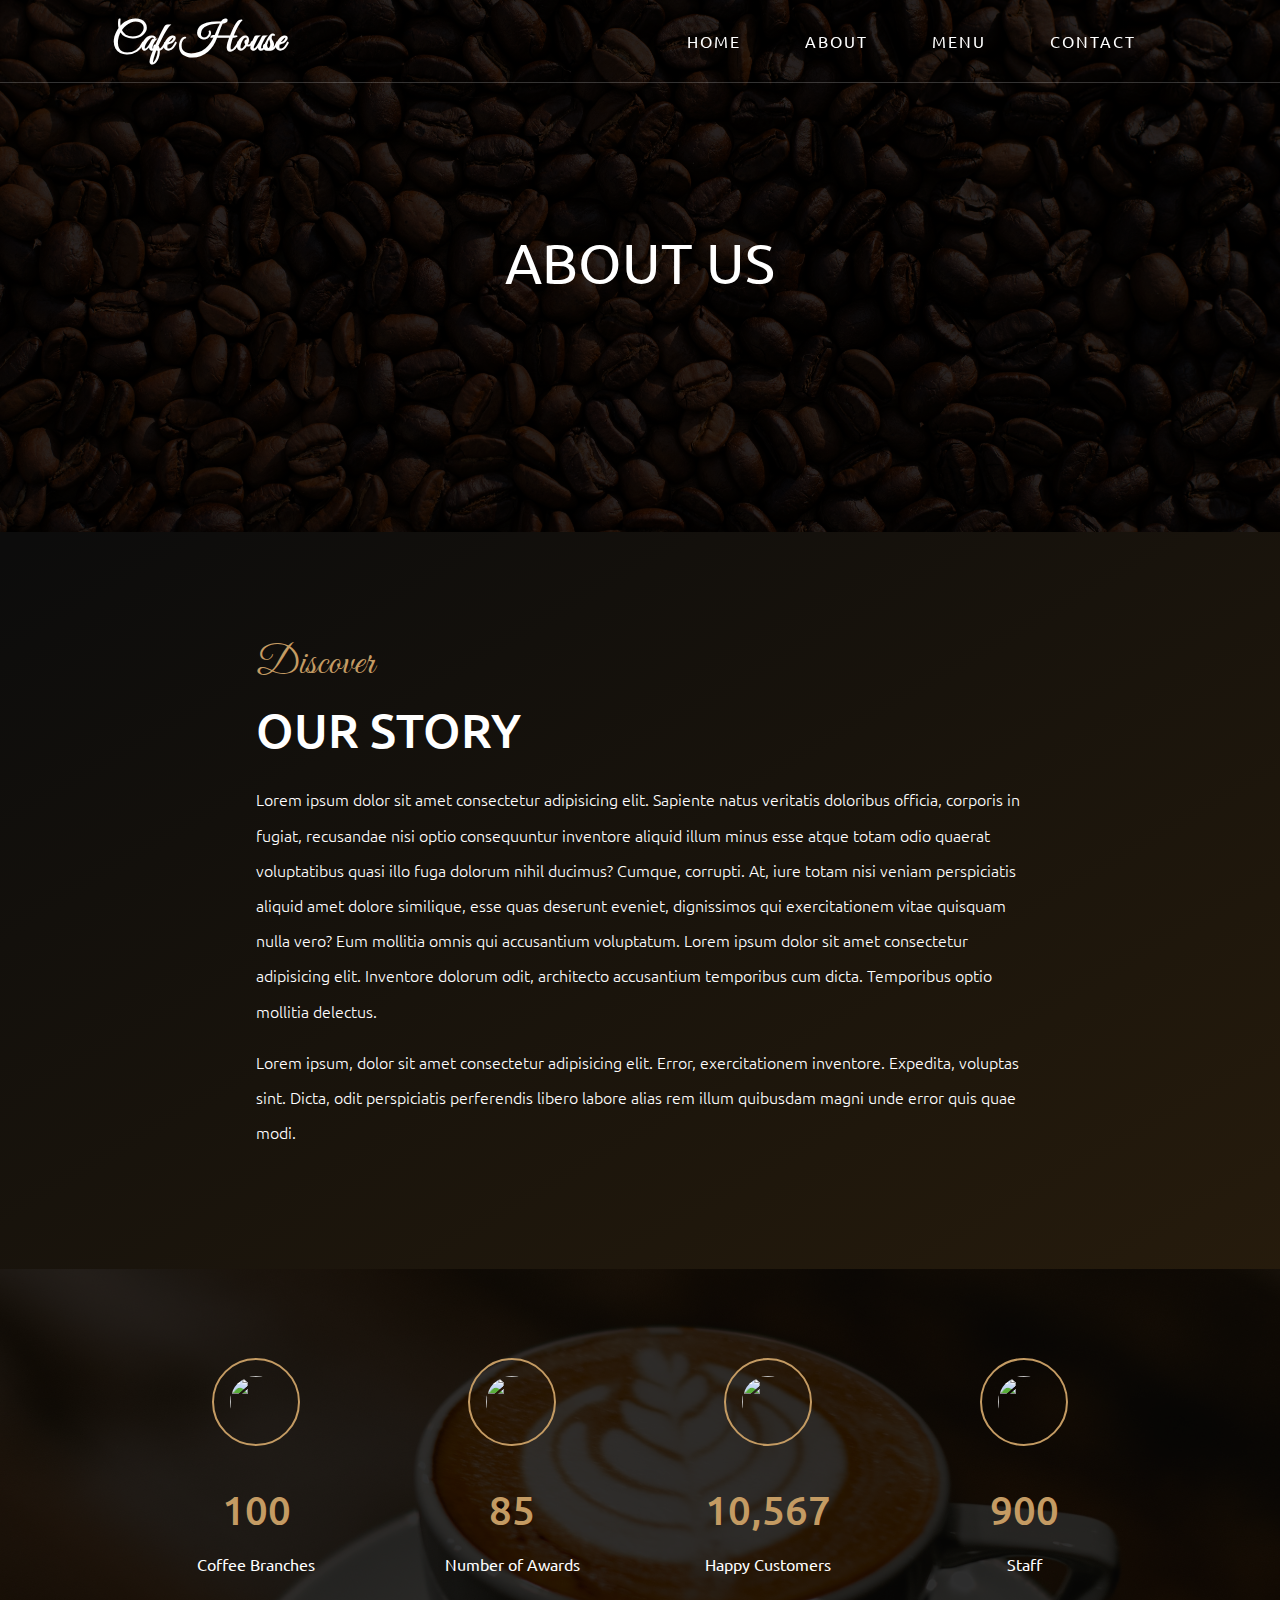
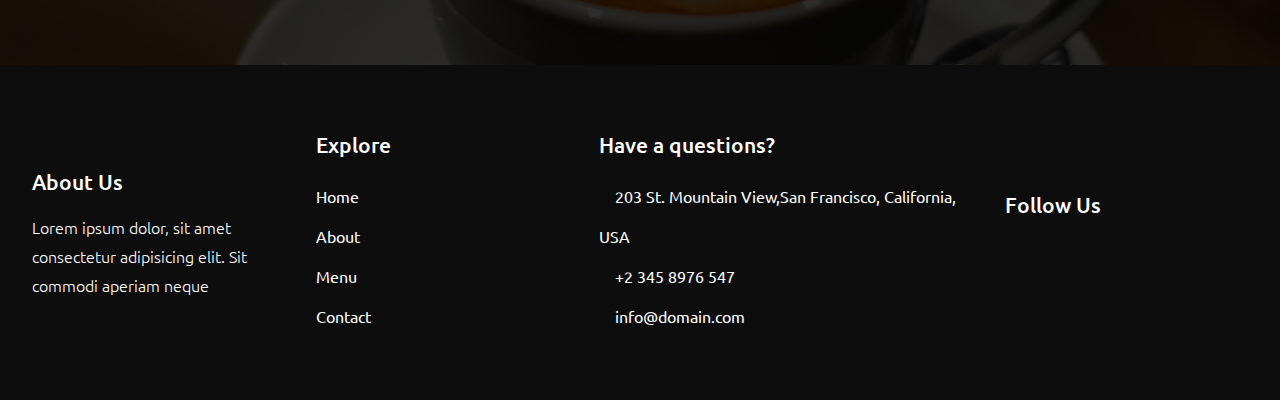
==== about.html @ 30e55684 "Final Checkpoint - Advance CSS" ====
<!DOCTYPE html>
<html lang="en">
  <head>
    <meta charset="UTF-8" />
    <meta http-equiv="X-UA-Compatible" content="IE=edge" />
    <meta name="viewport" content="width=device-width, initial-scale=1.0" />
    <link rel="stylesheet" href="./assets/stylesheet/style.css" />
    <link rel="preconnect" href="https://fonts.googleapis.com" />
    <link rel="preconnect" href="https://fonts.gstatic.com" crossorigin />
    <a href="https://icons8.com/icon/z0VmF5EzeNxe/coffee-cup"></a>
    <link
      href="https://fonts.googleapis.com/css2?family=Great+Vibes&family=Ubuntu:wght@300;400;500;700&display=swap"
      rel="stylesheet"
    />
    <script
      src="https://kit.fontawesome.com/269bfe6ad5.js"
      crossorigin="anonymous"
    ></script>
    <title>About</title>
  </head>
  <body>
    <header class="header">
      <div class="flex">
        <div class="logo"><a href="#">Cafe House</a></div>
        <label class="bars" for="toggle"> <i class="fas fa-bars"></i></label>
        <input type="checkbox" id="toggle" />
        <nav class="nav-menu">
          <ul class="flex sm-wrap">
            <li class="flex-100"><a href="index.html">home</a></li>
            <li class="flex-100"><a href="#">about</a></li>
            <li class="flex-100"><a href="menu.html">menu</a></li>
            <li class="flex-100"><a href="contact.html">contact</a></li>
          </ul>
        </nav>
      </div>
    </header>
    <main>
      <section class="about-hero center">
        <h1>About Us</h1>
      </section>
      <section class="about-story padding">
        <h3>Discover</h3>
        <h2>our story</h2>
        <p>
          Lorem ipsum dolor sit amet consectetur adipisicing elit. Sapiente
          natus veritatis doloribus officia, corporis in fugiat, recusandae nisi
          optio consequuntur inventore aliquid illum minus esse atque totam odio
          quaerat voluptatibus quasi illo fuga dolorum nihil ducimus? Cumque,
          corrupti. At, iure totam nisi veniam perspiciatis aliquid amet dolore
          similique, esse quas deserunt eveniet, dignissimos qui exercitationem
          vitae quisquam nulla vero? Eum mollitia omnis qui accusantium
          voluptatum. Lorem ipsum dolor sit amet consectetur adipisicing elit.
          Inventore dolorum odit, architecto accusantium temporibus cum dicta.
          Temporibus optio mollitia delectus.
        </p>
        <p>
          Lorem ipsum, dolor sit amet consectetur adipisicing elit. Error,
          exercitationem inventore. Expedita, voluptas sint. Dicta, odit
          perspiciatis perferendis libero labore alias rem illum quibusdam magni
          unde error quis quae modi.
        </p>
      </section>
      <section class="about-features padding center">
        <div class="feature">
          <img
            src="https://img.icons8.com/external-itim2101-lineal-itim2101/64/ffffff/external-coffee-cup-school-stationery-itim2101-lineal-itim2101-1.png"
            class="about-img"
          />
          <strong>100</strong>
          <span>Coffee Branches</span>
        </div>
        <div class="feature">
          <img
            src="https://img.icons8.com/external-itim2101-lineal-itim2101/64/ffffff/external-coffee-cup-school-stationery-itim2101-lineal-itim2101-1.png"
            class="about-img"
          />
          <strong>85</strong>
          <span>Number of Awards</span>
        </div>
        <div class="feature">
          <img
            src="https://img.icons8.com/external-itim2101-lineal-itim2101/64/ffffff/external-coffee-cup-school-stationery-itim2101-lineal-itim2101-1.png"
            class="about-img"
          />
          <strong>10,567</strong>
          <span>Happy Customers</span>
        </div>
        <div class="feature">
          <img
            src="https://img.icons8.com/external-itim2101-lineal-itim2101/64/ffffff/external-coffee-cup-school-stationery-itim2101-lineal-itim2101-1.png"
            class="about-img"
          />
          <strong>900</strong>
          <span>Staff</span>
        </div>
      </section>
    </main>
    <footer class="footer">
      <div class="container flex sm-wrap width-full">
        <article class="flex-20 flex-50 align-start">
          <strong>About Us</strong>
          <p>
            Lorem ipsum dolor, sit amet consectetur adipisicing elit. Sit
            commodi aperiam neque
          </p>
        </article>
        <article class="flex-20 flex-50 align-start">
          <strong>Explore</strong>
          <nav>
            <ul>
              <li><a href="index.html">Home</a></li>
              <li><a href="#">About</a></li>
              <li><a href="menu.html">Menu</a></li>
              <li><a href="contact.html">Contact</a></li>
            </ul>
          </nav>
        </article>
        <article class="flex-30 flex-50 align-start">
          <strong>Have a questions?</strong>
          <ul>
            <li>
              <a href="#"
                ><address>
                  <i class="fas fa-map-marker-alt"></i>
                  203 St. Mountain View,San Francisco, California, USA
                </address></a
              >
            </li>
            <li>
              <a href="#"><i class="fas fa-phone-alt"></i>+2 345 8976 547</a>
            </li>
            <li>
              <a href="#"><i class="far fa-envelope"></i>info@domain.com</a>
            </li>
          </ul>
        </article>
        <nav class="flex-20 flex-50 align-start">
          <strong>Follow Us</strong>
          <ul class="social-media-icons flex flex-start">
            <li>
              <a href="#"><i class="fab fa-facebook-f"></i></a>
            </li>
            <li>
              <a href="#"><i class="fab fa-twitter"></i></a>
            </li>
            <li>
              <a href="#"><i class="fab fa-instagram"></i></a>
            </li>
          </ul>
        </nav>
      </div>
    </footer>
    <script src="/script.js"></script>
  </body>
</html>
---- assets/stylesheet/style.css ----
html,
body,
div,
span,
applet,
object,
iframe,
h1,
h2,
h3,
h4,
h5,
h6,
p,
blockquote,
pre,
a,
abbr,
acronym,
address,
big,
cite,
code,
del,
dfn,
em,
img,
ins,
kbd,
q,
s,
samp,
small,
strike,
strong,
sub,
sup,
tt,
var,
b,
u,
i,
center,
dl,
dt,
dd,
ol,
ul,
li,
fieldset,
form,
label,
legend,
table,
caption,
tbody,
tfoot,
thead,
tr,
th,
td,
article,
aside,
canvas,
details,
embed,
figure,
figcaption,
footer,
header,
hgroup,
menu,
nav,
output,
ruby,
section,
summary,
time,
mark,
audio,
video {
  margin: 0;
  padding: 0;
  border: 0;
  font-size: 100%;
  font: inherit;
  vertical-align: baseline;
}

/* HTML5 display-role reset for older browsers */
article,
aside,
details,
figcaption,
figure,
footer,
header,
hgroup,
menu,
nav,
section {
  display: block;
}

body {
  line-height: 1;
}

ol,
ul {
  list-style: none;
}

blockquote,
q {
  quotes: none;
}

blockquote:before,
blockquote:after,
q:before,
q:after {
  content: "";
  content: none;
}

table {
  border-collapse: collapse;
  border-spacing: 0;
}

*,
*::before,
*::after {
  -webkit-box-sizing: border-box;
          box-sizing: border-box;
}

html {
  font-size: 16px;
}

body {
  font-family: "Ubuntu", sans-serif;
  line-height: 1.5;
  background-color: rgba(0, 0, 0, 0.95);
  color: white;
}

.container {
  width: 1250px;
  margin: 0 auto;
  padding: 0 2rem;
}

.flex {
  display: -webkit-box;
  display: -ms-flexbox;
  display: flex;
  -webkit-box-pack: justify;
      -ms-flex-pack: justify;
          justify-content: space-between;
  -webkit-box-align: center;
      -ms-flex-align: center;
          align-items: center;
}

.flex-start {
  -webkit-box-pack: start;
      -ms-flex-pack: start;
          justify-content: flex-start;
}

.flex-20 {
  -webkit-box-flex: 0;
      -ms-flex: 0 1 20%;
          flex: 0 1 20%;
}

.flex-30 {
  -webkit-box-flex: 0;
      -ms-flex: 0 1 30%;
          flex: 0 1 30%;
}

.flex-48 {
  -webkit-box-flex: 0;
      -ms-flex: 0 1 48%;
          flex: 0 1 48%;
}

.flex-col {
  display: -webkit-box;
  display: -ms-flexbox;
  display: flex;
  -webkit-box-orient: vertical;
  -webkit-box-direction: normal;
      -ms-flex-direction: column;
          flex-direction: column;
  -webkit-box-pack: center;
      -ms-flex-pack: center;
          justify-content: center;
}

.wrap {
  -ms-flex-wrap: wrap;
      flex-wrap: wrap;
}

.width-full {
  width: 100%;
}

a {
  text-decoration: none;
  color: white;
  display: inline-block;
}

.center {
  text-align: center;
}

h1 {
  font-size: 3.5rem;
  width: 50%;
  font-weight: 400;
  text-transform: uppercase;
  margin: 0 auto;
}

h2 {
  font-size: 3rem;
  font-weight: 500;
  text-transform: uppercase;
}

h3 {
  font-size: 2.5rem;
  font-family: "Great Vibes", cursive;
  color: #c49b63;
}

h4 {
  font-size: 2.2rem;
}

p {
  font-weight: 300;
  line-height: 1.8;
}

.padding {
  padding: 8% 0;
}

.btn-primary, .btn-secondry {
  padding: 1rem 1.5rem;
  display: inline-block;
  margin-top: 2rem;
}

.btn-primary {
  background: transparent;
  border: 2px solid #c49b63;
  color: #c49b63;
}

.btn-primary:hover {
  background-color: #c49b63;
  color: white;
}

.btn-secondry {
  background: #c49b63;
  color: white;
  border: none;
  font-size: 1rem;
  cursor: pointer;
}

.btn-secondry:hover {
  background: transparent;
  border: 2px solid #c49b63;
  color: #c49b63;
}

.about-hero, .menu-hero, .contact-hero {
  height: 60vh;
  display: -webkit-box;
  display: -ms-flexbox;
  display: flex;
  -webkit-box-orient: vertical;
  -webkit-box-direction: normal;
      -ms-flex-direction: column;
          flex-direction: column;
  -webkit-box-pack: center;
      -ms-flex-pack: center;
          justify-content: center;
  margin-top: -2rem;
}

#toggle,
.bars {
  display: none;
}

@media screen and (max-width: 415px) {
  html {
    font-size: 10px;
  }
  body {
    line-height: 1;
  }
  .flex-100 {
    -webkit-box-flex: 0;
        -ms-flex: 0 1 100%;
            flex: 0 1 100%;
  }
  .flex-50 {
    -webkit-box-flex: 0;
        -ms-flex: 0 1 50%;
            flex: 0 1 50%;
  }
  .sm-wrap {
    -ms-flex-wrap: wrap;
        flex-wrap: wrap;
  }
  .align-start {
    -ms-flex-item-align: start;
        align-self: flex-start;
  }
  .header {
    height: 5rem;
    background: rgba(0, 0, 0, 0.95);
  }
  .nav-menu {
    display: none;
    position: absolute;
    top: 5rem;
    left: 0;
    bottom: 0;
    right: 0;
    background-color: rgba(255, 255, 255, 0.95);
    width: 100%;
    height: 100vh;
    z-index: 4;
    padding-top: 10rem;
    text-align: center;
  }
  .nav-menu li {
    padding-bottom: 2rem;
    font-size: 2rem;
  }
  .nav-menu li a {
    color: #151111;
  }
  #toggle:checked ~ .nav-menu {
    display: inline-block;
  }
  .bars, .logo {
    position: fixed;
    top: 1.2rem;
    z-index: 9;
  }
  .bars {
    right: 3rem;
    font-size: 2.3rem;
    color: white;
    display: inline-block;
  }
  .logo {
    left: 3rem;
  }
  .active {
    background-color: rgba(255, 255, 255, 0.7);
  }
  .hero h1 {
    margin: 3rem auto;
  }
  h1 {
    line-height: 1.3;
  }
  h2 {
    margin-top: 0.5rem;
    margin-bottom: 2rem;
  }
  .about img {
    display: none;
  }
  .about .about-text {
    width: 100%;
    margin-left: 0;
  }
  .features article {
    margin-bottom: 1rem;
  }
  .menu-img {
    margin-top: 2rem;
  }
  .about-features {
    row-gap: 2rem;
  }
  .coffee-products .products {
    -ms-grid-columns: 1fr;
        grid-template-columns: 1fr;
    row-gap: 1rem;
  }
}

@media screen and (min-width: 415px) and (max-width: 770px) {
  html {
    font-size: 12px;
  }
  .coffee-products .products {
    -ms-grid-columns: (1fr)[2];
        grid-template-columns: repeat(2, 1fr);
    row-gap: 1rem;
  }
}

.header {
  padding: 0.7rem 7rem;
  border-bottom: 1px solid rgba(255, 255, 255, 0.2);
  position: fixed;
  width: 100%;
  top: 0;
  z-index: 5;
}

.active {
  background: rgba(255, 255, 255, 0.97);
  border: none;
}

.active a {
  color: #151111;
}

.logo {
  font-family: "Great Vibes", cursive;
  font-size: 2.5rem;
  font-weight: bolder;
}

.nav-menu a {
  text-transform: uppercase;
  margin: 0 2rem;
  letter-spacing: 2px;
}

.nav-menu a:hover {
  color: #c49b63;
}

.hero {
  height: 100vh;
  margin-top: -2rem;
  background: -webkit-gradient(linear, left top, left bottom, from(rgba(0, 0, 0, 0.75))), url(/assets/media/hero.jpg) no-repeat center center;
  background: linear-gradient(rgba(0, 0, 0, 0.75)), url(/assets/media/hero.jpg) no-repeat center center;
  background-size: cover;
}

.hero p {
  width: 60%;
  font-size: 1.2rem;
  margin: 2rem auto 0 auto;
}

.about img {
  height: 40rem;
  -o-object-fit: cover;
     object-fit: cover;
}

.about-text {
  width: 85%;
  background: rgba(0, 0, 0, 0.9);
  padding: 3rem;
  margin-left: -5.5rem;
}

.about-text a {
  color: #c49b63;
  font-size: 1.2rem;
  margin-top: 1rem;
}

.about-text a:hover {
  -webkit-transform: scale(1.05);
          transform: scale(1.05);
}

.features {
  background: #c49b63;
  color: black;
}

.features strong {
  font-size: 1.3rem;
  text-transform: uppercase;
  display: block;
  margin: 1.5rem 0;
}

.features img {
  border: 1px solid;
  padding: 1rem;
}

.features figure {
  height: 100%;
}

.menu-text {
  text-align: right;
  margin-right: 2rem;
}

.menu-text .btn {
  margin-top: 2rem;
}

.menu-img figure {
  height: 15.6rem;
  margin-bottom: 1.5rem;
}

.menu-img img {
  height: 100%;
  -o-object-fit: cover;
     object-fit: cover;
}

.testimony {
  background: -webkit-gradient(linear, left top, left bottom, from(rgba(0, 0, 0, 0.8))), url(/assets/media/hero_02.jpg) no-repeat center center;
  background: linear-gradient(rgba(0, 0, 0, 0.8)), url(/assets/media/hero_02.jpg) no-repeat center center;
  background-size: cover;
  padding-bottom: 0;
}

.testimony-text {
  display: -ms-grid;
  display: grid;
  -ms-grid-columns: (minmax(10rem, 1fr))[auto-fit];
      grid-template-columns: repeat(auto-fit, minmax(10rem, 1fr));
  margin-top: 8rem;
}

.testimony-text article:nth-child(2n + 1) {
  background-color: #c49b63;
}

.testimony-text article:nth-child(2n) {
  background-color: #b68b4f;
}

.testimony-text article {
  padding: 2rem;
  -webkit-box-pack: end;
      -ms-flex-pack: end;
          justify-content: flex-end;
  -webkit-transition: -webkit-transform 300ms ease-in-out;
  transition: -webkit-transform 300ms ease-in-out;
  transition: transform 300ms ease-in-out;
  transition: transform 300ms ease-in-out, -webkit-transform 300ms ease-in-out;
}

.testimony-text article:hover {
  -webkit-transform: scale(1.04);
          transform: scale(1.04);
  -webkit-box-shadow: 0 0 8px 2px rgba(0, 0, 0, 0.5);
          box-shadow: 0 0 8px 2px rgba(0, 0, 0, 0.5);
}

.testimony-text img {
  width: 4rem;
  height: 4rem;
  margin-right: 1rem;
  border-radius: 50%;
}

blockquote {
  font-style: italic;
  margin-bottom: 2rem;
  line-height: 1.8;
}

.footer {
  padding: 4rem 0;
}

.footer strong {
  font-size: 1.3rem;
  font-weight: 500;
  display: inline-block;
  margin-bottom: 1rem;
}

.footer li {
  line-height: 2.5;
}

.footer li i {
  margin-right: 1rem;
}

.footer a:hover {
  color: #c49b63;
  -webkit-transform: scale(1.1);
          transform: scale(1.1);
}

.social-media-icons a {
  margin-right: 1rem;
}

.about-hero {
  background: -webkit-gradient(linear, left top, left bottom, from(rgba(0, 0, 0, 0.8))), url(/assets/media/hero_02.jpg) no-repeat center center;
  background: linear-gradient(rgba(0, 0, 0, 0.8)), url(/assets/media/hero_02.jpg) no-repeat center center;
  background-size: cover;
}

.about-story {
  background: -webkit-gradient(linear, left top, right bottom, from(rgba(0, 0, 0, 0.1)), to(rgba(255, 150, 4, 0.1)));
  background: linear-gradient(to right bottom, rgba(0, 0, 0, 0.1), rgba(255, 150, 4, 0.1));
  padding-left: 20%;
  padding-right: 20%;
}

.about-story p {
  margin: 1rem 0;
  line-height: 2.2;
}

.about-features {
  background: -webkit-gradient(linear, left top, left bottom, from(rgba(0, 0, 0, 0.8))), url(/assets/media/latte.jpg) no-repeat center center;
  background: linear-gradient(rgba(0, 0, 0, 0.8)), url(/assets/media/latte.jpg) no-repeat center center;
  background-size: cover;
  color: black;
  display: -ms-grid;
  display: grid;
  -ms-grid-columns: (minmax(10rem, 1fr))[auto-fit];
      grid-template-columns: repeat(auto-fit, minmax(10rem, 1fr));
  padding: 7% 10%;
}

.about-features:hover .about-img {
  background-color: #c49b63;
  border: none;
}

.about-img {
  width: 5.5rem;
  height: 5.5rem;
  border-radius: 50%;
  padding: 1rem;
  border: 2px solid #c49b63;
  -webkit-transition: background-color 500ms ease-in-out;
  transition: background-color 500ms ease-in-out;
}

.feature span,
.feature strong {
  display: block;
}

.feature span {
  color: white;
}

.feature strong {
  font-size: 2.5rem;
  font-weight: 500;
  margin: 0.7rem 0;
  color: #c49b63;
}

.menu-hero {
  background: -webkit-gradient(linear, left top, left bottom, from(rgba(0, 0, 0, 0.9))), url(/assets/media/black_coffee.jpg) no-repeat center center;
  background: linear-gradient(rgba(0, 0, 0, 0.9)), url(/assets/media/black_coffee.jpg) no-repeat center center;
  background-size: cover;
}

.coffee-products {
  background: -webkit-gradient(linear, left top, right bottom, from(rgba(0, 0, 0, 0.1)), to(rgba(255, 150, 4, 0.1)));
  background: linear-gradient(to right bottom, rgba(0, 0, 0, 0.1), rgba(255, 150, 4, 0.1));
}

.products {
  display: -ms-grid;
  display: grid;
  -ms-grid-columns: (minmax(12.5rem, 1fr))[3];
      grid-template-columns: repeat(3, minmax(12.5rem, 1fr));
  -ms-grid-rows: (18.7rem)[3];
      grid-template-rows: repeat(3, 18.7rem);
  gap: 7rem 4rem;
  padding-top: 6%;
}

.products img {
  height: 100%;
  -o-object-fit: cover;
     object-fit: cover;
}

.products strong {
  display: block;
  background: rgba(0, 0, 0, 0.6);
  color: white;
  font-size: 1.5rem;
  font-weight: 500;
  padding: 0.7rem;
  position: absolute;
  bottom: 0;
  left: 0;
  right: 0;
}

.parent {
  position: relative;
  -webkit-transition: -webkit-transform 300ms linear;
  transition: -webkit-transform 300ms linear;
  transition: transform 300ms linear;
  transition: transform 300ms linear, -webkit-transform 300ms linear;
}

.parent:hover {
  -webkit-transform: scale(1.05);
          transform: scale(1.05);
}

.parent:hover:hover .product-info {
  display: -webkit-box;
  display: -ms-flexbox;
  display: flex;
}

.parent:hover:hover strong {
  display: none;
}

.product-info {
  position: absolute;
  background-color: rgba(0, 0, 0, 0.86);
  top: 0;
  bottom: 0;
  right: 0;
  left: 0;
  display: none;
}

.product-info span {
  font-size: 1.7rem;
}

.contact-hero {
  background: -webkit-gradient(linear, left top, left bottom, from(rgba(0, 0, 0, 0.9))), url(/assets/media/hero_03.jpg) no-repeat center center;
  background: linear-gradient(rgba(0, 0, 0, 0.9)), url(/assets/media/hero_03.jpg) no-repeat center center;
  background-size: cover;
}

.contact-info address {
  display: inline;
}

.contact-info span,
.contact-info address {
  color: #c49b63;
  margin-left: 0.5rem;
}

.contact-info h4 {
  margin-bottom: 2rem;
}

.contact-info div {
  margin: 2rem 0;
}

input, textarea {
  width: 80%;
  background: transparent;
  border: none;
  border-bottom: 1px solid rgba(255, 255, 255, 0.2);
  color: white;
  font-size: 1rem;
  margin: 0.5rem 0;
  padding: 1rem 0;
  outline: none;
}

input::-webkit-input-placeholder, textarea::-webkit-input-placeholder {
  color: white;
}

input:-ms-input-placeholder, textarea:-ms-input-placeholder {
  color: white;
}

input::-ms-input-placeholder, textarea::-ms-input-placeholder {
  color: white;
}

input::placeholder, textarea::placeholder {
  color: white;
}

textarea {
  display: block;
  font-family: "Ubuntu", sans-serif;
}

iframe {
  height: 28rem;
}
/*# sourceMappingURL=style.css.map */
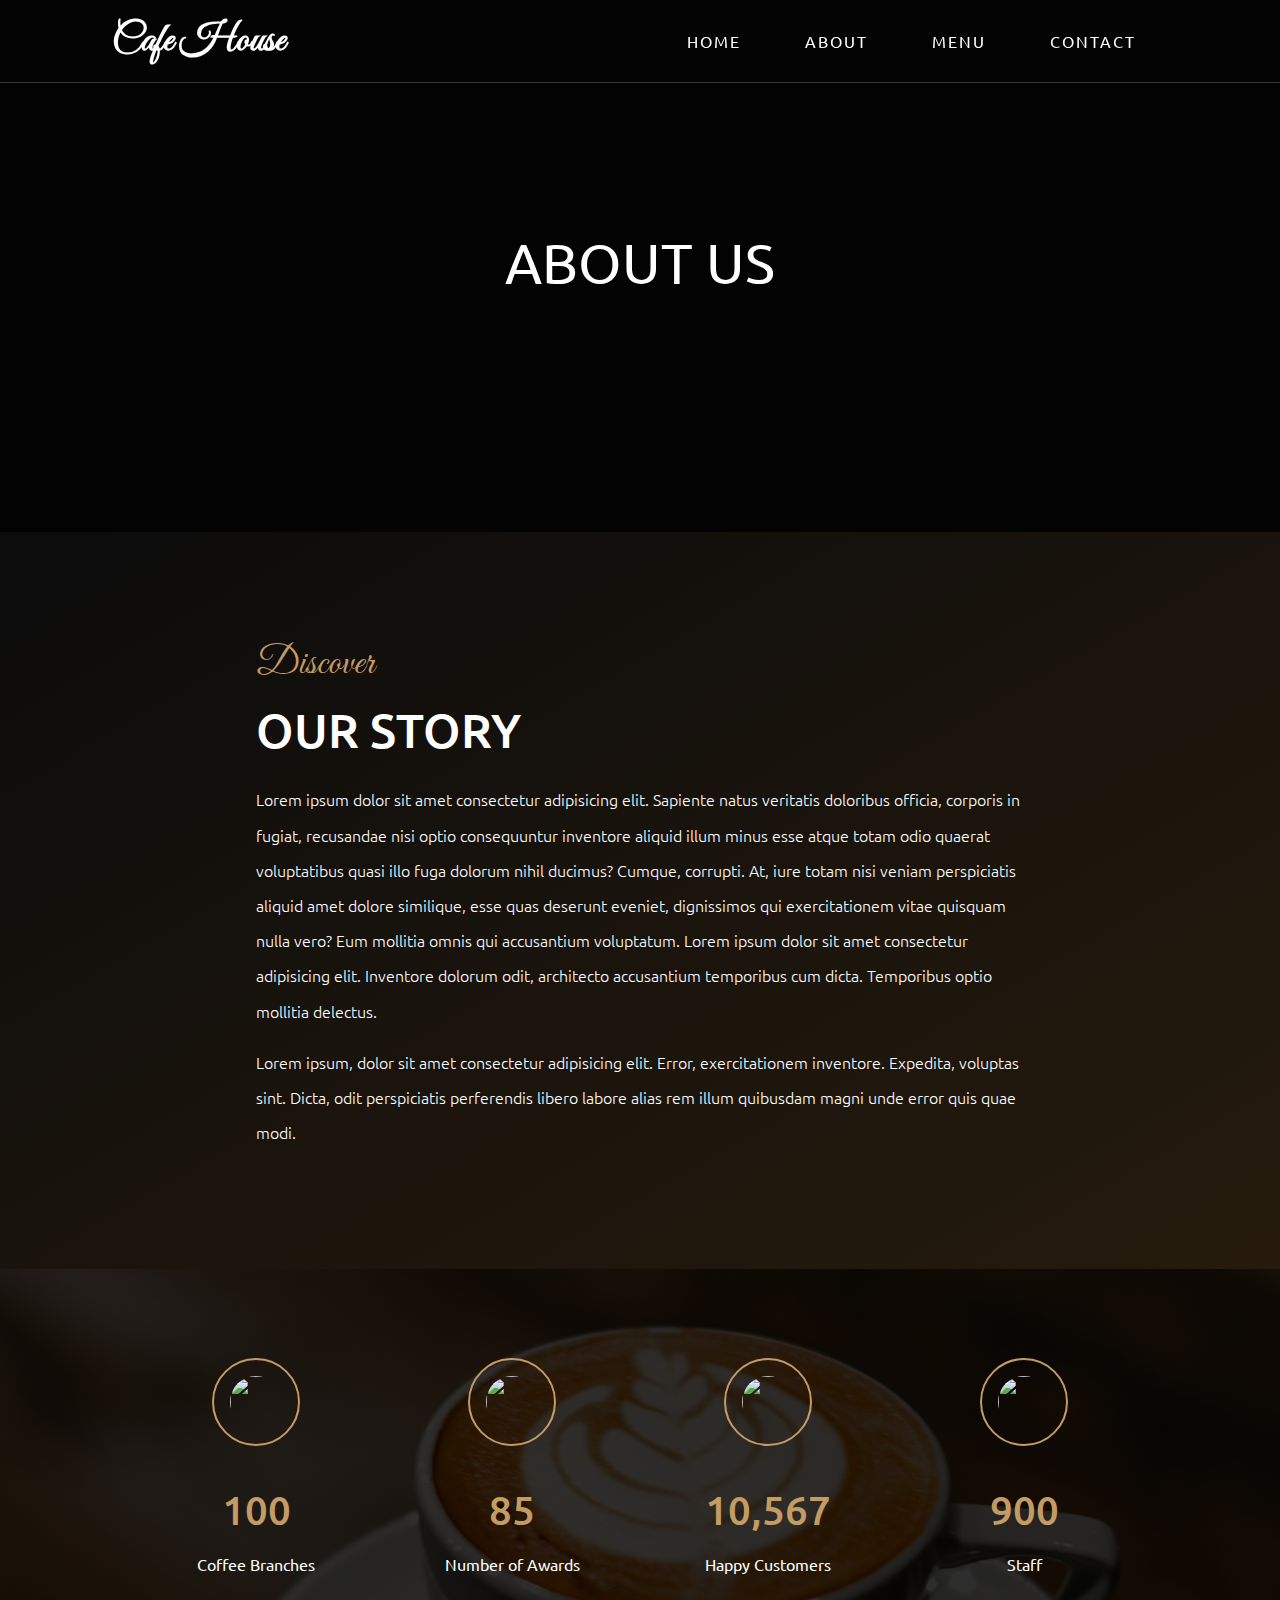
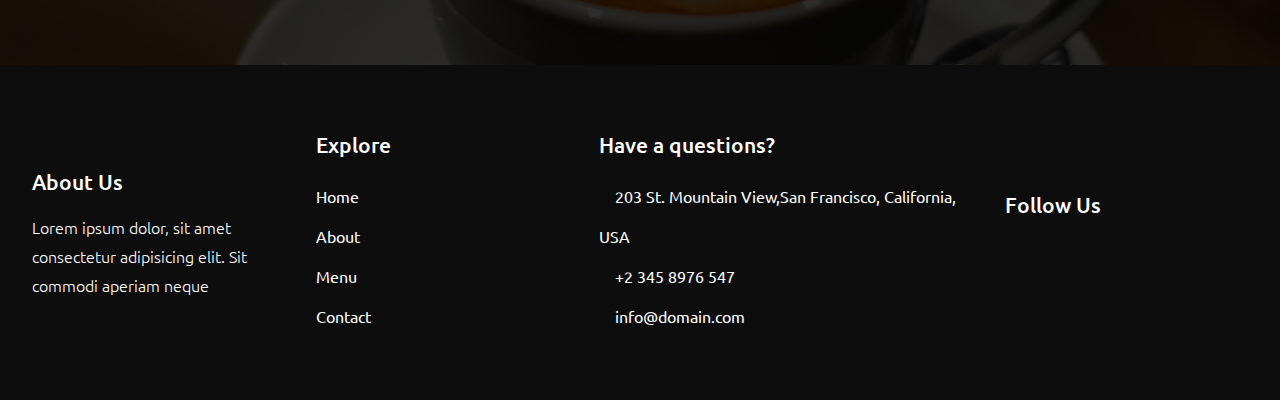
==== commit 353481e4: "Final Checkpoint - Advance CSS" ====
--- a/about.html
+++ b/about.html
@@ -150,6 +150,6 @@
         </nav>
       </div>
     </footer>
-    <script src="/script.js"></script>
+    <script src="./script.js"></script>
   </body>
 </html>
--- a/assets/stylesheet/style.css
+++ b/assets/stylesheet/style.css
@@ -533,8 +533,8 @@
 }
 
 .testimony {
-  background: -webkit-gradient(linear, left top, left bottom, from(rgba(0, 0, 0, 0.8))), url(/assets/media/hero_02.jpg) no-repeat center center;
-  background: linear-gradient(rgba(0, 0, 0, 0.8)), url(/assets/media/hero_02.jpg) no-repeat center center;
+  background: -webkit-gradient(linear, left top, left bottom, from(rgba(0, 0, 0, 0.8))), url(./assets/media/hero_02.jpg) no-repeat center center;
+  background: linear-gradient(rgba(0, 0, 0, 0.8)), url(./assets/media/hero_02.jpg) no-repeat center center;
   background-size: cover;
   padding-bottom: 0;
 }
@@ -616,8 +616,8 @@
 }
 
 .about-hero {
-  background: -webkit-gradient(linear, left top, left bottom, from(rgba(0, 0, 0, 0.8))), url(/assets/media/hero_02.jpg) no-repeat center center;
-  background: linear-gradient(rgba(0, 0, 0, 0.8)), url(/assets/media/hero_02.jpg) no-repeat center center;
+  background: -webkit-gradient(linear, left top, left bottom, from(rgba(0, 0, 0, 0.8))), url(./assets/media/hero_02.jpg) no-repeat center center;
+  background: linear-gradient(rgba(0, 0, 0, 0.8)), url(./assets/media/hero_02.jpg) no-repeat center center;
   background-size: cover;
 }
 
@@ -677,8 +677,8 @@
 }
 
 .menu-hero {
-  background: -webkit-gradient(linear, left top, left bottom, from(rgba(0, 0, 0, 0.9))), url(/assets/media/black_coffee.jpg) no-repeat center center;
-  background: linear-gradient(rgba(0, 0, 0, 0.9)), url(/assets/media/black_coffee.jpg) no-repeat center center;
+  background: -webkit-gradient(linear, left top, left bottom, from(rgba(0, 0, 0, 0.9))), url(./assets/media/black_coffee.jpg) no-repeat center center;
+  background: linear-gradient(rgba(0, 0, 0, 0.9)), url(./assets/media/black_coffee.jpg) no-repeat center center;
   background-size: cover;
 }
 
@@ -755,8 +755,8 @@
 }
 
 .contact-hero {
-  background: -webkit-gradient(linear, left top, left bottom, from(rgba(0, 0, 0, 0.9))), url(/assets/media/hero_03.jpg) no-repeat center center;
-  background: linear-gradient(rgba(0, 0, 0, 0.9)), url(/assets/media/hero_03.jpg) no-repeat center center;
+  background: -webkit-gradient(linear, left top, left bottom, from(rgba(0, 0, 0, 0.9))), url(./assets/media/hero_03.jpg) no-repeat center center;
+  background: linear-gradient(rgba(0, 0, 0, 0.9)), url(./assets/media/hero_03.jpg) no-repeat center center;
   background-size: cover;
 }
 
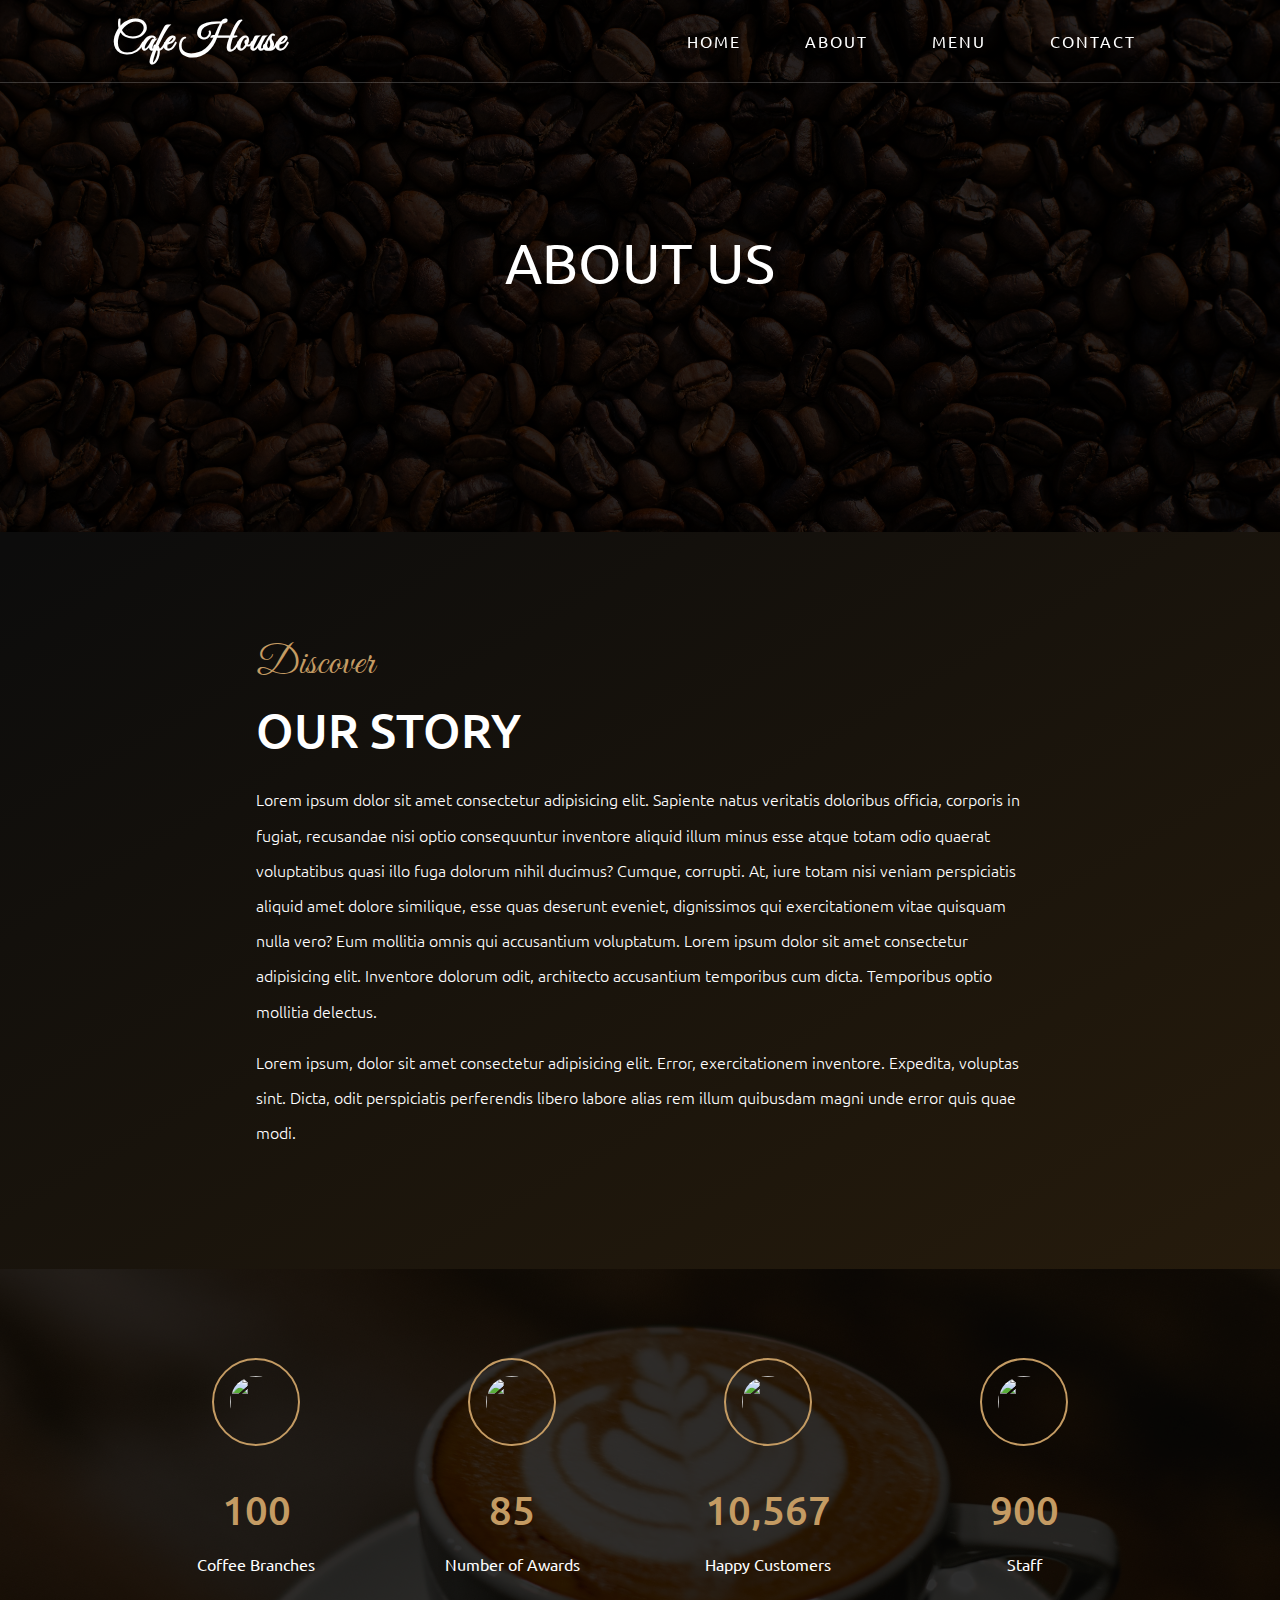
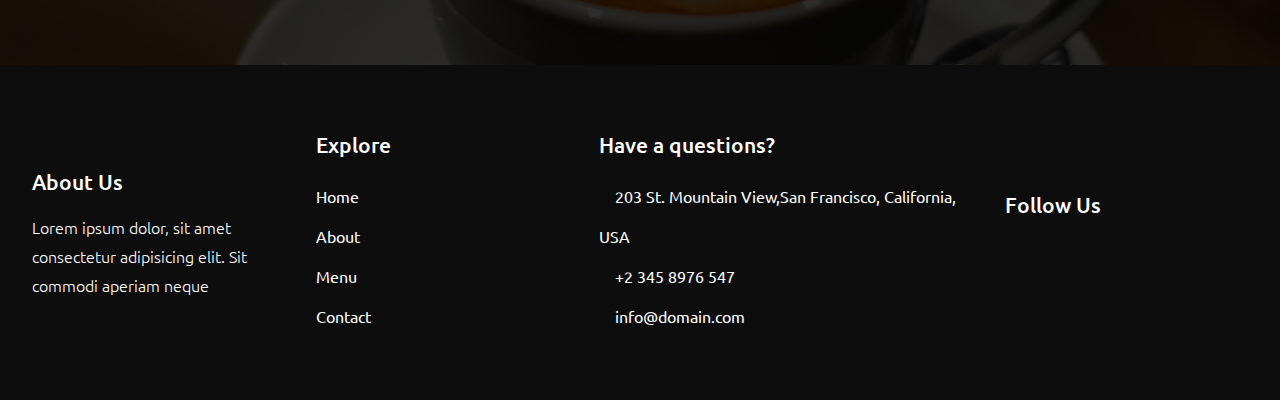
==== commit e5d1bc5b: "Final Checkpoint - Advance CSS" ====
--- a/about.html
+++ b/about.html
@@ -61,38 +61,38 @@
         </p>
       </section>
       <section class="about-features padding center">
-        <div class="feature">
+        <article class="feature">
           <img
             src="https://img.icons8.com/external-itim2101-lineal-itim2101/64/ffffff/external-coffee-cup-school-stationery-itim2101-lineal-itim2101-1.png"
             class="about-img"
           />
           <strong>100</strong>
           <span>Coffee Branches</span>
-        </div>
-        <div class="feature">
+        </article>
+        <article class="feature">
           <img
             src="https://img.icons8.com/external-itim2101-lineal-itim2101/64/ffffff/external-coffee-cup-school-stationery-itim2101-lineal-itim2101-1.png"
             class="about-img"
           />
           <strong>85</strong>
           <span>Number of Awards</span>
-        </div>
-        <div class="feature">
+        </article>
+        <article class="feature">
           <img
             src="https://img.icons8.com/external-itim2101-lineal-itim2101/64/ffffff/external-coffee-cup-school-stationery-itim2101-lineal-itim2101-1.png"
             class="about-img"
           />
           <strong>10,567</strong>
           <span>Happy Customers</span>
-        </div>
-        <div class="feature">
+        </article>
+        <article class="feature">
           <img
             src="https://img.icons8.com/external-itim2101-lineal-itim2101/64/ffffff/external-coffee-cup-school-stationery-itim2101-lineal-itim2101-1.png"
             class="about-img"
           />
           <strong>900</strong>
           <span>Staff</span>
-        </div>
+        </article>
       </section>
     </main>
     <footer class="footer">
--- a/assets/stylesheet/style.css
+++ b/assets/stylesheet/style.css
@@ -456,8 +456,8 @@
 .hero {
   height: 100vh;
   margin-top: -2rem;
-  background: -webkit-gradient(linear, left top, left bottom, from(rgba(0, 0, 0, 0.75))), url(/assets/media/hero.jpg) no-repeat center center;
-  background: linear-gradient(rgba(0, 0, 0, 0.75)), url(/assets/media/hero.jpg) no-repeat center center;
+  background: -webkit-gradient(linear, left top, left bottom, from(rgba(0, 0, 0, 0.75)), to(rgba(0, 0, 0, 0.75))), url(../../assets/media/hero.jpg) no-repeat center center;
+  background: linear-gradient(rgba(0, 0, 0, 0.75), rgba(0, 0, 0, 0.75)), url(../../assets/media/hero.jpg) no-repeat center center;
   background-size: cover;
 }
 
@@ -533,8 +533,8 @@
 }
 
 .testimony {
-  background: -webkit-gradient(linear, left top, left bottom, from(rgba(0, 0, 0, 0.8))), url(./assets/media/hero_02.jpg) no-repeat center center;
-  background: linear-gradient(rgba(0, 0, 0, 0.8)), url(./assets/media/hero_02.jpg) no-repeat center center;
+  background: -webkit-gradient(linear, left top, left bottom, from(rgba(0, 0, 0, 0.8)), to(rgba(0, 0, 0, 0.8))), url(./assets/media/hero_02.jpg) no-repeat center center;
+  background: linear-gradient(rgba(0, 0, 0, 0.8), rgba(0, 0, 0, 0.8)), url(./assets/media/hero_02.jpg) no-repeat center center;
   background-size: cover;
   padding-bottom: 0;
 }
@@ -616,8 +616,8 @@
 }
 
 .about-hero {
-  background: -webkit-gradient(linear, left top, left bottom, from(rgba(0, 0, 0, 0.8))), url(./assets/media/hero_02.jpg) no-repeat center center;
-  background: linear-gradient(rgba(0, 0, 0, 0.8)), url(./assets/media/hero_02.jpg) no-repeat center center;
+  background: -webkit-gradient(linear, left top, left bottom, from(rgba(0, 0, 0, 0.8)), to(rgba(0, 0, 0, 0.8))), url(../../assets/media/hero_02.jpg) no-repeat center center;
+  background: linear-gradient(rgba(0, 0, 0, 0.8), rgba(0, 0, 0, 0.8)), url(../../assets/media/hero_02.jpg) no-repeat center center;
   background-size: cover;
 }
 
@@ -634,8 +634,8 @@
 }
 
 .about-features {
-  background: -webkit-gradient(linear, left top, left bottom, from(rgba(0, 0, 0, 0.8))), url(/assets/media/latte.jpg) no-repeat center center;
-  background: linear-gradient(rgba(0, 0, 0, 0.8)), url(/assets/media/latte.jpg) no-repeat center center;
+  background: -webkit-gradient(linear, left top, left bottom, from(rgba(0, 0, 0, 0.8)), to(rgba(0, 0, 0, 0.8))), url(../../assets/media/latte.jpg) no-repeat center center;
+  background: linear-gradient(rgba(0, 0, 0, 0.8), rgba(0, 0, 0, 0.8)), url(../../assets/media/latte.jpg) no-repeat center center;
   background-size: cover;
   color: black;
   display: -ms-grid;
@@ -677,8 +677,8 @@
 }
 
 .menu-hero {
-  background: -webkit-gradient(linear, left top, left bottom, from(rgba(0, 0, 0, 0.9))), url(./assets/media/black_coffee.jpg) no-repeat center center;
-  background: linear-gradient(rgba(0, 0, 0, 0.9)), url(./assets/media/black_coffee.jpg) no-repeat center center;
+  background: -webkit-gradient(linear, left top, left bottom, from(rgba(0, 0, 0, 0.9)), to(rgba(0, 0, 0, 0.9))), url(../../assets/media/black_coffee.jpg) no-repeat center center;
+  background: linear-gradient(rgba(0, 0, 0, 0.9), rgba(0, 0, 0, 0.9)), url(../../assets/media/black_coffee.jpg) no-repeat center center;
   background-size: cover;
 }
 
@@ -755,8 +755,8 @@
 }
 
 .contact-hero {
-  background: -webkit-gradient(linear, left top, left bottom, from(rgba(0, 0, 0, 0.9))), url(./assets/media/hero_03.jpg) no-repeat center center;
-  background: linear-gradient(rgba(0, 0, 0, 0.9)), url(./assets/media/hero_03.jpg) no-repeat center center;
+  background: -webkit-gradient(linear, left top, left bottom, from(rgba(0, 0, 0, 0.9)), to(rgba(0, 0, 0, 0.9))), url(../../assets/media/hero_03.jpg) no-repeat center center;
+  background: linear-gradient(rgba(0, 0, 0, 0.9), rgba(0, 0, 0, 0.9)), url(../../assets/media/hero_03.jpg) no-repeat center center;
   background-size: cover;
 }
 
